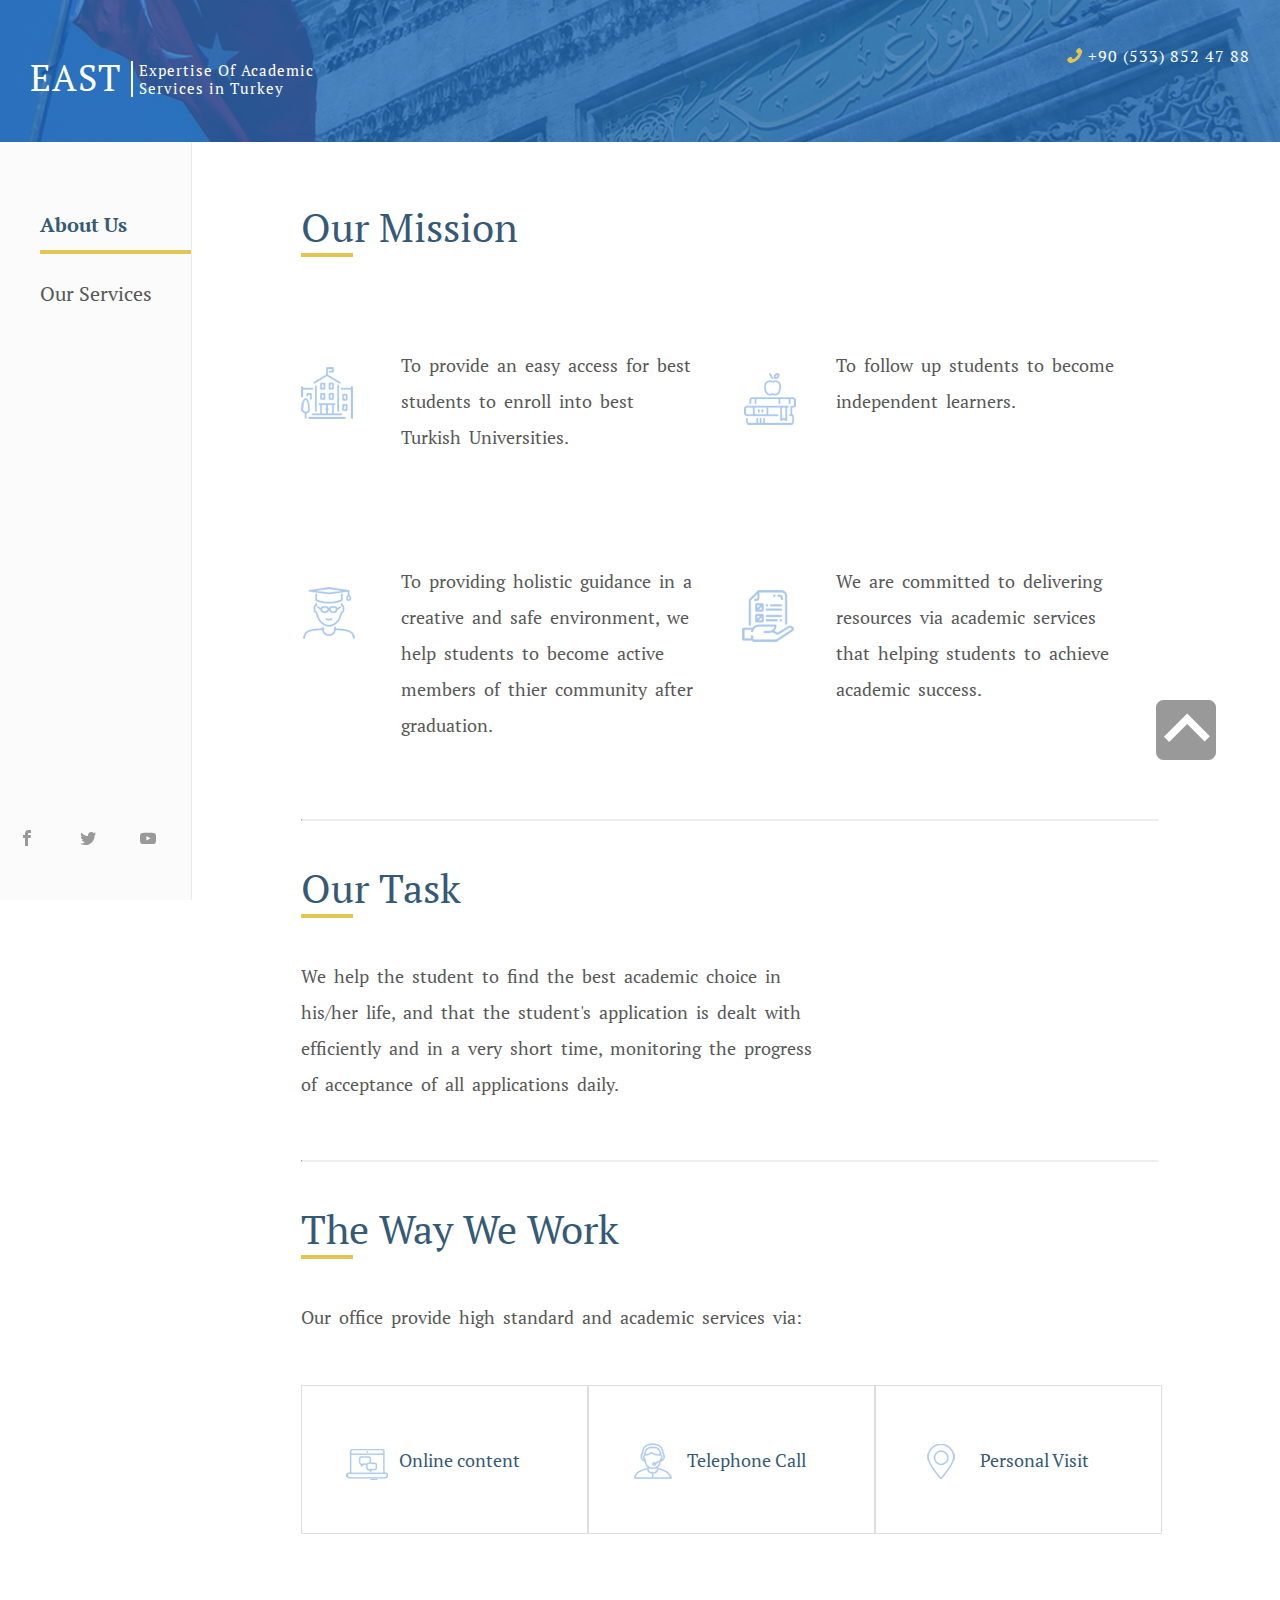
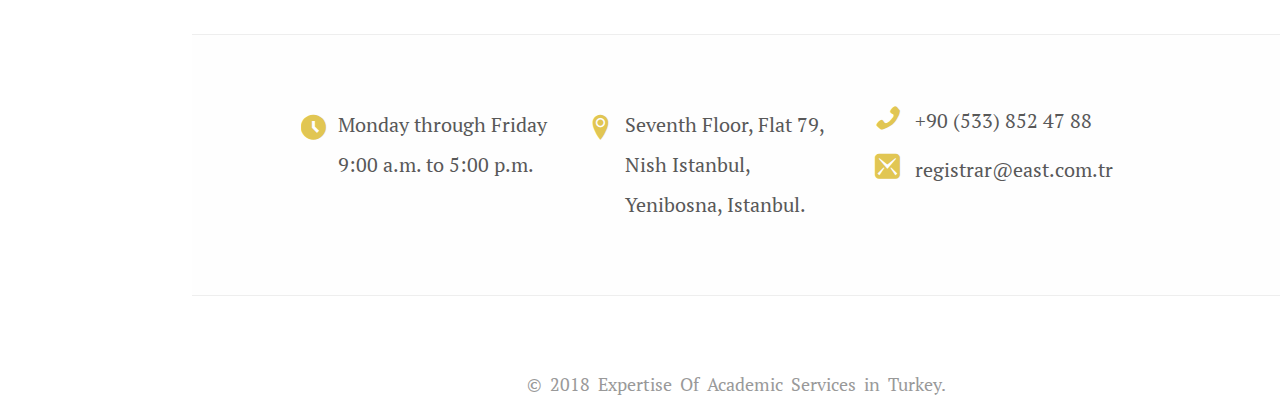
==== about.html @ 755b33b7 "add index" ====
<!DOCTYPE html>
<html>
    
    <head>
        <meta charset="utf-8">
        <title>EAST | Expertise Of Academic Services in Turkey</title>
        <meta name="viewport" content="width=device-width, initial-scale=1">
        <link href="https://fonts.googleapis.com/css?family=PT+Serif" rel="stylesheet">
        <link rel="stylesheet" href="css/style-pages.css">
    </head>
    
    <body>
        
        <!-------------------------START HEADER------------------------->
        <header>
            <div class="container">
                <div class="left">
                    
                    <div id="burger-menu">
                        <span></span>
                    </div>

                    <div id="menu">
                        <ul>
                          <li><a href="about.html">About Us</a></li>
                          <li><a href="services.html">Our Services</a></li>
                        </ul>
                        
                        <div class="social">
                            <a><span class="icon icon-facebook"></span></a>
                            <a><span class="icon icon-twitter"></span></a>
                            <a><span class="icon icon-youtube"></span></a>
                        </div>
                        
                    </div>
                    
                    <a href="index.html">
                        <span class="h2 left">EAST</span>
                        <span class="logo left">Expertise Of Academic<br> Services in Turkey</span>
                    </a>
                </div>
                
                <div class="display right">
                    <span class="icon icon-phone"></span>
                    <span>+90 (533) 852 47 88</span>
                </div>
                
            </div>
        </header>
        <div class="clearfix"></div>
        <!-------------------------END HEADER------------------------->
        
        <!-------------------------START NAVBAR------------------------->
        <div class="navbar left">
            <div class="container">
                
                <ul>
                    <li class="active"><a href="about.html">About Us</a></li>
                    <li><a href="services.html">Our Services</a></li>
                </ul>
                
            </div>
        </div>
        <!-------------------------END NAVBAR------------------------->
        
        
        <!-------------------------START CONTENT------------------------->
        <div class="about right">
            <div class="container">
                
                <div class="mission">
                    <h2>Our Mission</h2>
                </div>
                
                <div class="row">
                    <div class="point left">
                        <div class="pic_one">
                            <span class="left"></span>
                            <p class="left">To provide an easy access for best students to enroll into best Turkish Universities.</p>
                        </div>
                    </div>
                    
                    <div class="point left">
                        <div class="pic_two">
                            <span class="left"></span>
                            <p class="left">To follow up students to become independent learners.</p>
                        </div>
                    </div>
                </div>
                
                <div class="row">
                    <div class="point left">
                        <div class="pic_three">
                            <span class="left"></span>
                            <p class="left">To providing holistic guidance in a creative and safe environment, we help students to become active members of thier community after graduation.</p>
                        </div>
                    </div>
                    
                    <div class="point left">
                        <div class="pic_four">
                            <span class="left"></span>
                            <p class="left">We are committed to delivering resources via academic services that helping students to achieve academic success.</p>
                        </div>
                    </div>
                </div>
                
                <div class="clearfix"></div>
                <hr>
                
                <div class="task">
                    
                    <h2>Our Task</h2>
                    <p>We help the student to find the best academic choice in his/her life, and that the student's application is dealt with efficiently and in a very short time, monitoring the progress of acceptance of all applications daily.</p>
                    
                </div>
                
                <div class="clearfix"></div>
                <hr>
                
                <div class="way">
                    <h2>The Way We Work</h2>
                    <p>Our office provide high standard and academic services via:</p>
                </div>
                
                <div>
                    <div class="online left">
                        <span class="pic-five left"></span>
                        <h3 class="left">Online content</h3>
                    </div>

                    <div class="online left">
                        <span class="pic-six left"></span>
                        <h3 class="left">Telephone Call</h3>
                    </div>

                    <div class="online left">
                        <span class="pic-seven left"></span>
                        <h3 class="left">Personal Visit</h3>
                    </div>
                </div>
                
                <div class="clearfix"></div>
                                    
            </div>
            <!-------------------------END CONTENT------------------------->
            
            
            <!-------------------------START FOOTER------------------------->
            <footer>
                <div class="container">
                    <h2 class="contact_us">Contact Us</h2>
                    <div class="part left">
                        <span class="icon icon-clock2 left"></span>
                        <h3 class="left">Monday through Friday 9:00 a.m. to 5:00 p.m.</h3>
                    </div>

                    <div class="part left">
                        <span class="icon icon-location2 left"></span>
                        <h3 class="left">Seventh Floor, Flat 79, Nish Istanbul, Yenibosna, Istanbul.</h3>
                    </div>

                    <div class="part left">
                        <div class="phone">
                            <span class="icon icon-phone"></span>
                            <span>+90 (533) 852 47 88</span>
                        </div>

                        <div>
                            <span class="icon icon-mail3"></span>
                            <span>registrar@east.com.tr</span>
                        </div>
                    </div>
                    
                    <div class="up">
                    <a href="about.html"><span class="icon icon-checkbox-checked"></span></a>
                </div> 
                    
                </div>
            </footer>
            
            <div class="clearfix"></div>
            
            <!-------------------------END FOOTER------------------------->
            
            <!-------------------------START COPYRIGHT------------------------->
            <div class="copyright">
                <p>&copy; 2018 Expertise Of Academic Services in Turkey.</p>
            </div>
            
        </div>
        
        <!-------------------------END COPYRIGHT------------------------->
        
        <script src="js/script.js"></script>
    </body>
</html>
---- css/style-pages.css ----
/*************Start MY FRAMEWORK*************************/
*{
    font-family: 'PT Serif', serif;
    box-sizing: border-box;
}

body{
    margin: 0
}

.container{
    width: 100%;
    margin: auto 0;
    overflow: hidden
}

.left{float:left}
.right{float: right}
.clearfix{clear:both}
h2{
    font-weight: 500;
    color: #365a76
}
p{
    color: #585858;
    margin-top: 40px;
    line-height: 2;
    font-size: 18px;
    word-spacing: 4px
}

h2{
    font-size: 40px;
}

h2:after{
	content: "";
    display: block;
    width: 6%;
    height: 4px;
	background-color:#e1c653;
}
hr{
    width: 67%;
    border-top: 1px solid #eee;
    position: absolute;
}

@font-face {
  font-family: 'icomoon';
  src:  url('fonts/icomoon.eot?d3rp4');
  src:  url('fonts/icomoon.eot?d3rp4#iefix') format('embedded-opentype'),
    url('fonts/icomoon.ttf?d3rp4') format('truetype'),
    url('fonts/icomoon.woff?d3rp4') format('woff'),
    url('fonts/icomoon.svg?d3rp4#icomoon') format('svg');
  font-weight: normal;
  font-style: normal;
}

[class^="icon-"], [class*=" icon-"] {
  /* use !important to prevent issues with browser extensions that change fonts */
  font-family: 'icomoon' !important;
  speak: none;
  font-style: normal;
  font-weight: normal;
  font-variant: normal;
  text-transform: none;
  line-height: 1;

  /* Better Font Rendering =========== */
  -webkit-font-smoothing: antialiased;
  -moz-osx-font-smoothing: grayscale;
}

.icon-checkbox-checked:before {
  content: "\e900";
}
.icon-phone:before {
  content: "\e942";
    color: #e1c653;
}
.icon-location2:before {
  content: "\e948";
}
.icon-clock2:before {
  content: "\e94f";
}
.icon-mail3:before {
  content: "\ea85";
}
.icon-facebook:before {
  content: "\ea90";
}
.icon-twitter:before {
  content: "\ea96";
}
.icon-youtube:before {
  content: "\ea9d";
}

.icon, .social .icon:hover, .up .icon:hover{color: #e1c653;}

/*********************END MY FRAMEWORK*********************/

/*********************START HEADER*********************/

#menu li{display: none}
header, .header-services{
    display: flex;
    letter-spacing: 1px;
    padding: 45px 30px;
    position: fixed;
    top: 0;
    right: 0;
    left: 0;
    z-index: 1000;
    background: linear-gradient(rgba(30, 106, 184, 0.78),rgba(30, 106, 184, 0.78)),url(../images/about_bg.jpg) no-repeat bottom center scroll;
    -webkit-background-size: cover;
    -moz-background-size: cover;
    -o-background-size: cover;
    background-size: cover;
    background-position: bottom center;
}

.header-services{
    background: linear-gradient(rgba(30, 106, 184, 0.78),rgba(30, 106, 184, 0.78)),url(../images/services_bg.jpg) no-repeat center ;
    -webkit-background-size: cover;
    -moz-background-size: cover;
    -o-background-size: cover;
    background-size: cover;
}
header span, .header-services span{
    color: #fff;
}
.h2{
    font-size: 36px;
    padding-right: 10px;
    height: 34px;
    line-height: 34px;
    color: #fff
}
.logo{
    font-size: 15px;
    line-height: 18px;
    border-left: 2px solid;
    padding-left: 6px;
    color: #fff
}

/*********************END HEADER*********************/

/*********************START NAVBAR*********************/
.navbar{
    width: 15%;
    background: #fbfbfb;
    border-right: 1px solid #ebebeb;
    position: fixed;
    height: 100%;
}

.navbar ul {
    margin-top: 200px ;
    list-style:none;
}
.navbar ul li {
    font-size: 20px;
    line-height: 50px;
    margin-bottom: 15px
}

.active::after{
	content: "";
    display: block;
    width: 100%;
    height: 4px;
	background-color:#e1c653;
}

a{
    text-decoration: none;
    color: #585858;
}

.navbar a:hover{
    color: #365a76;
    font-weight: 600;
}

.active a{
    color: #365a76;
    font-weight: 600;
}

.header-services .social .icon, header .social .icon{
    color: #999;
    cursor: pointer;
    padding: 0 10%
}

.social{
    left: 0;
    bottom: 0;
    position: fixed;
    width: 15%;
    margin-bottom: 50px;
}
/*********************END NAVBAR*********************/

/*********************START CONTENT*********************/

.about, .services{
    width: 85%;
}

.about .container, .services .container{
    margin: 0 auto;
    width: 80%
}
.mission, .intro{
    margin-top: 200px;
    margin-bottom: 50px
}
.row {
    overflow: hidden;
    margin-bottom: 50px
}
.point{
    width: 50%;
}
.point_services{
    width: 70%;
    overflow: auto
}
.point span, .point_services span{
    display: block;
    margin-right: 40px;
    margin-top: 60px;
    text-indent: -100px;
    width:  60px;
    height: 60px;
}
.point .pic_one span{
    background-image: url(../images/aboutus_sprite.png);
    background-position: 0 0;
}
.point .pic_two span{
    background-image: url(../images/aboutus_sprite.png);
    background-position: 60px 0px;
}
.point .pic_three span{
    background-image: url(../images/aboutus_sprite.png);
    background-position: 180px 0px;
}
.point .pic_four span{
    background-image: url(../images/aboutus_sprite.png);
    background-position: 119px 0px;
}
.point p{
    width: 75%;
    padding-right: 30px;
}

.task p{
    width: 60%
}

.online{
    width: 33%;
    border: 1px solid #ddd;
    overflow: hidden;
    padding: 5%;
    margin-bottom: 100px;
    text-align: center
}

.online h3{
    width: 70%;
    font-weight: 500;
    color: #365a76;
    font-size: 18px
}

.online span{
    width:  45px;
    height: 40px;
    margin-top: 10px
}

.online .pic-five{
    background-image: url(../images/aboutus_sprite.png);
    background-position: 0px 39px;
}
.online .pic-six{
    background-image: url(../images/aboutus_sprite.png);
    background-position: -50px 39px;
}
.online .pic-seven{
    background-image: url(../images/aboutus_sprite.png);
    background-position: -90px 39px;
}
/*********************END CONTENT*********************/


/*********************START FOOTER*********************/

footer{
    background-color: #fefefe;
    border-bottom: 1px solid #eee;
    border-top: 1px solid #eee;
    padding: 50px 0;
    overflow: auto
}
footer .container{
    margin: 0 auto;
    width: 80%;
    overflow: auto
}
footer h2{display: none}
footer .part{
    width: 33%;
    padding: 20px 20px 0 0;
}
footer .part .icon{
    width: 10%;
    margin-top: 10px;
    font-size: 25px;
    margin-right: 10px
}

footer .part h3{
    color: #585858;
    font-size: 20px;
    width: 80%;
    font-weight: 100;
    margin-top: 0px;
    line-height: 2
}

footer .part div{
    margin-bottom: 20px;
    font-size: 20px;
    color: #585858;
    
}

.up .icon{
    right: 5%;
    bottom: 10%;
    position: fixed;
    margin-bottom: 50px;
    color: #999;
    cursor: pointer;
    font-size: 60px
}

/*********************END FOOTER*********************/

/*********************START COPYRIGHT*********************/

.copyright{
    text-align: center;   
}

.copyright p{
    padding-top: 30px;
    font-size: 18px;
    color: #999;
}

.services .copyright p{width: 100%}

.copyright hr{
    width: 85%;
}

/*********************END COPYRIGHT*********************/


/*********************START SERVICES PAGE*********************/

.services p, .point_services p{
    width: 80%
}

.point_services .pic_one_services span{
    background-image: url(../images/services_sprite.png);
    background-position: 60px 0px;
    height: 54px;
}
.point_services .pic_two_services span{
    background-image: url(../images/services_sprite.png);
    background-position: 117px 0px;
    height: 54px;
}
.point_services .pic_three_services span{
    background-image: url(../images/services_sprite.png);
    background-position: 177px 0px;
    height: 54px;
}
.point_services .pic_four_services span{
    background-image: url(../images/services_sprite.png);
    background-position: 0.5px 2px;
    height: 54px;
}

.academic, .staff, .programs, .task, .way{
    margin-top: 100px;
    margin-bottom: 50px
}
.academic ul{
    margin-top: 40px
}
.academic ul li{
    color: #585858;
    margin: 10px -18px
}
/*********************END SERVICES PAGE*********************/


/*#365a76
#1e6ab8
#e1c653
#585858*/


/*********************START @MEDIA*********************/

@media (max-width:767px){
    #menu li, footer h2{display: block}
    .display, .navbar,.up, hr{display: none}
    #burger-menu {
        cursor: pointer;
        height: 30px;
        width: 30px;
        margin-right: 20px;
        overflow: visible;
        position: relative;
        z-index:2;
        float: left;
    }
    #burger-menu span,
    #burger-menu span:before,
    #burger-menu span:after {
      background: #fff;
      display: block;
      height: 4px;
      opacity: 1;
      position: absolute;
      transition: 0.3s ease-in-out;
    }
    #burger-menu span:before,
    #burger-menu span:after {
      content: "";
        color: #585858!important
    }
    #burger-menu span {
      right: 0px;
      top: 13px;
      width: 27px;
    }
    #burger-menu span:before {
      left: 0px;
      top: -10px;
      width: 16px;
    }
    #burger-menu span:after {
      left: 0px;
      top: 10px;
      width: 20px;
    }

    #burger-menu.close span {
      transform: rotate(-45deg);
      top: 13px;
      width: 27px;
        
    }
    #burger-menu.close span:before {
      top: 0px;
      transform: rotate(90deg);
      width: 27px;
    }
    #burger-menu.close span:after {
      top: 0px;
      left:0;
      transform: rotate(90deg);
      opacity:0;
      width:0;
    }

    #menu{
      z-index:1;
      min-width:100%;
      min-height:100%;
      position: fixed;
      top:0;
      height:0;
      left: 0;
      visibility: hidden;
      opacity: 0;
      text-align:center;
      padding-top:20px;
      transition: all 0.3s ease-in-out;
    }

    #menu.overlay{
      visibility: visible;
      opacity: 1;
      padding-top:100px;
      background:rgba(255,255,255,0.9);
    }

    #menu li{
      list-style:none;
        width: 100%;
    }
    #menu a{
      color:#585858;
      display:block;
      font-size: 32px;
      margin-bottom:50px;
      text-decoration:none;
    }
    #menu a:hover{
        color: #365a76;
        font-weight: 600
    }
    header, .header-services{padding: 20px}
    .social a{
        cursor: pointer; 
        float: left;
        width: 30%
    }
    #menu .icon{color: #999;}
    #menu .social{
        bottom: 0;
        position: fixed;
        width: 100%;
        margin-bottom: 50px;
    }
    .about .container, .services .container{width: 85%}
    .h2{font-size: 20px}
    .logo{font-size: 10px}
    h2:after{
        width: 10%;
        height: 3px;
    }
    .row{margin: 0}
    .about, .services, .point, .row, .point_services, .online, footer .part{float: none; width: 100%}
    h2{font-size: 25px;margin-bottom: 0 }
    p{font-size: 12px;margin-top: 25px}
    .mission, .intro{
        margin-top: 120px;
        margin-bottom: 40px
    }
    .point span, .point_services span{
        margin-right: 5px;
        margin-top: 10px; 
    }
    .point p{
        width: 75%;
        padding-right: 30px;
        margin-top: 11px
    }
    .point .pic_three span{
        margin-top: 30px
    }
    .point .pic_two span, .point .pic_one span{
        margin-top: 0px;
    }
    .task p{
        width: 100%
    }
    .way p{
        margin: 0
    }
    .online{
        margin-bottom: 0px
    }
    footer{
        margin-top: 30px;
        border-top: 0;
    }

    footer .part{
        width: 100%;
    }
    footer .part .icon{
        width: 10%;
        margin-top: 10px;
        font-size: 25px;
        margin-right: 20px
    }
    .part span, footer .part h3{font-size: 15px}
    .copyright{border-top: 1px solid #eee}
    .copyright p{
        padding-top: 0px;
        font-size: 13px;
        margin: 10px 0
    }
    
    .services p{
        width: 100%
    }
    .point_services p{
        width: 70%
    }
    .point_services span{margin-top: 50px}
    .point_services .pic_two_services span{margin-top: 70px}
    .point_services .pic_three_services span{margin-top: 40px}
    .academic, .staff, .programs, .task, .way{
        margin-top: 40px;
        margin-bottom: 40px;
    }
      
}

@media (min-width:768px) and (max-width:1200px){
    header, .header-services{padding: 20px}
    .about .container, .services .container{
        width: 85%;
        margin: 0 auto;
        padding-left: 50px;
        top: 0;
    }
    .h2{font-size: 20px}
    .logo{font-size: 10px}
    h2:after{
        width: 10%;
        height: 3px;
        margin-top: 10px
    }
    .navbar {width: 20%}
    .navbar ul li{
        font-size: 18px
    }
    .social{margin-bottom: 20px}
    .social a .icon{font-size: 18px;padding: 8px!important;}
    
    .row{margin: 0}
    .about, .services, .point, .point_services, {float: none; width: 100%}
    h2{font-size: 25px;margin-bottom: 0 }
    p{font-size: 14px;margin-top: 25px; }
    .mission, .intro{
        margin-top: 120px;
        margin-bottom: 40px
    }
    .point span, .point_services span{
        margin-right: 10px;
        margin-top: 10px; 
    }
    .point p{
        margin-top: 11px
    }
   
    .task p{
        width: 85%
    }
    .way h2{margin-top: 100px}
    .way p{
        margin: 20px 0
    }
    .online{
        margin-bottom: 0px
    }
    
    footer .container{padding-top: 20px}
    footer .part .icon{
        width: 10%;
        margin-top: 10px;
        font-size: 25px;
        margin-right: 20px
    }
    .part span, footer .part h3{font-size: 15px}
    
    .copyright{border-top: 1px solid #eee}
    .copyright p{
        padding-top: 0px;
        font-size: 13px;
        margin: 10px 0
    }
    
    .services p{
        width: 90%
    }
    .point_services p{
        width: 70%
    }
    .point_services span{margin-top: 50px}
    .point_services .pic_two_services span{margin-top: 70px}
    .point_services .pic_three_services span{margin-top: 40px}
    .academic, .staff, .programs, .task, .way{
        margin-top: 100px;
    }
    .copyright hr{display: none}
    .up .icon{font-size: 30px}
}
@media (min-width:992px){
    
}
@media (min-width:1200px){
    
}
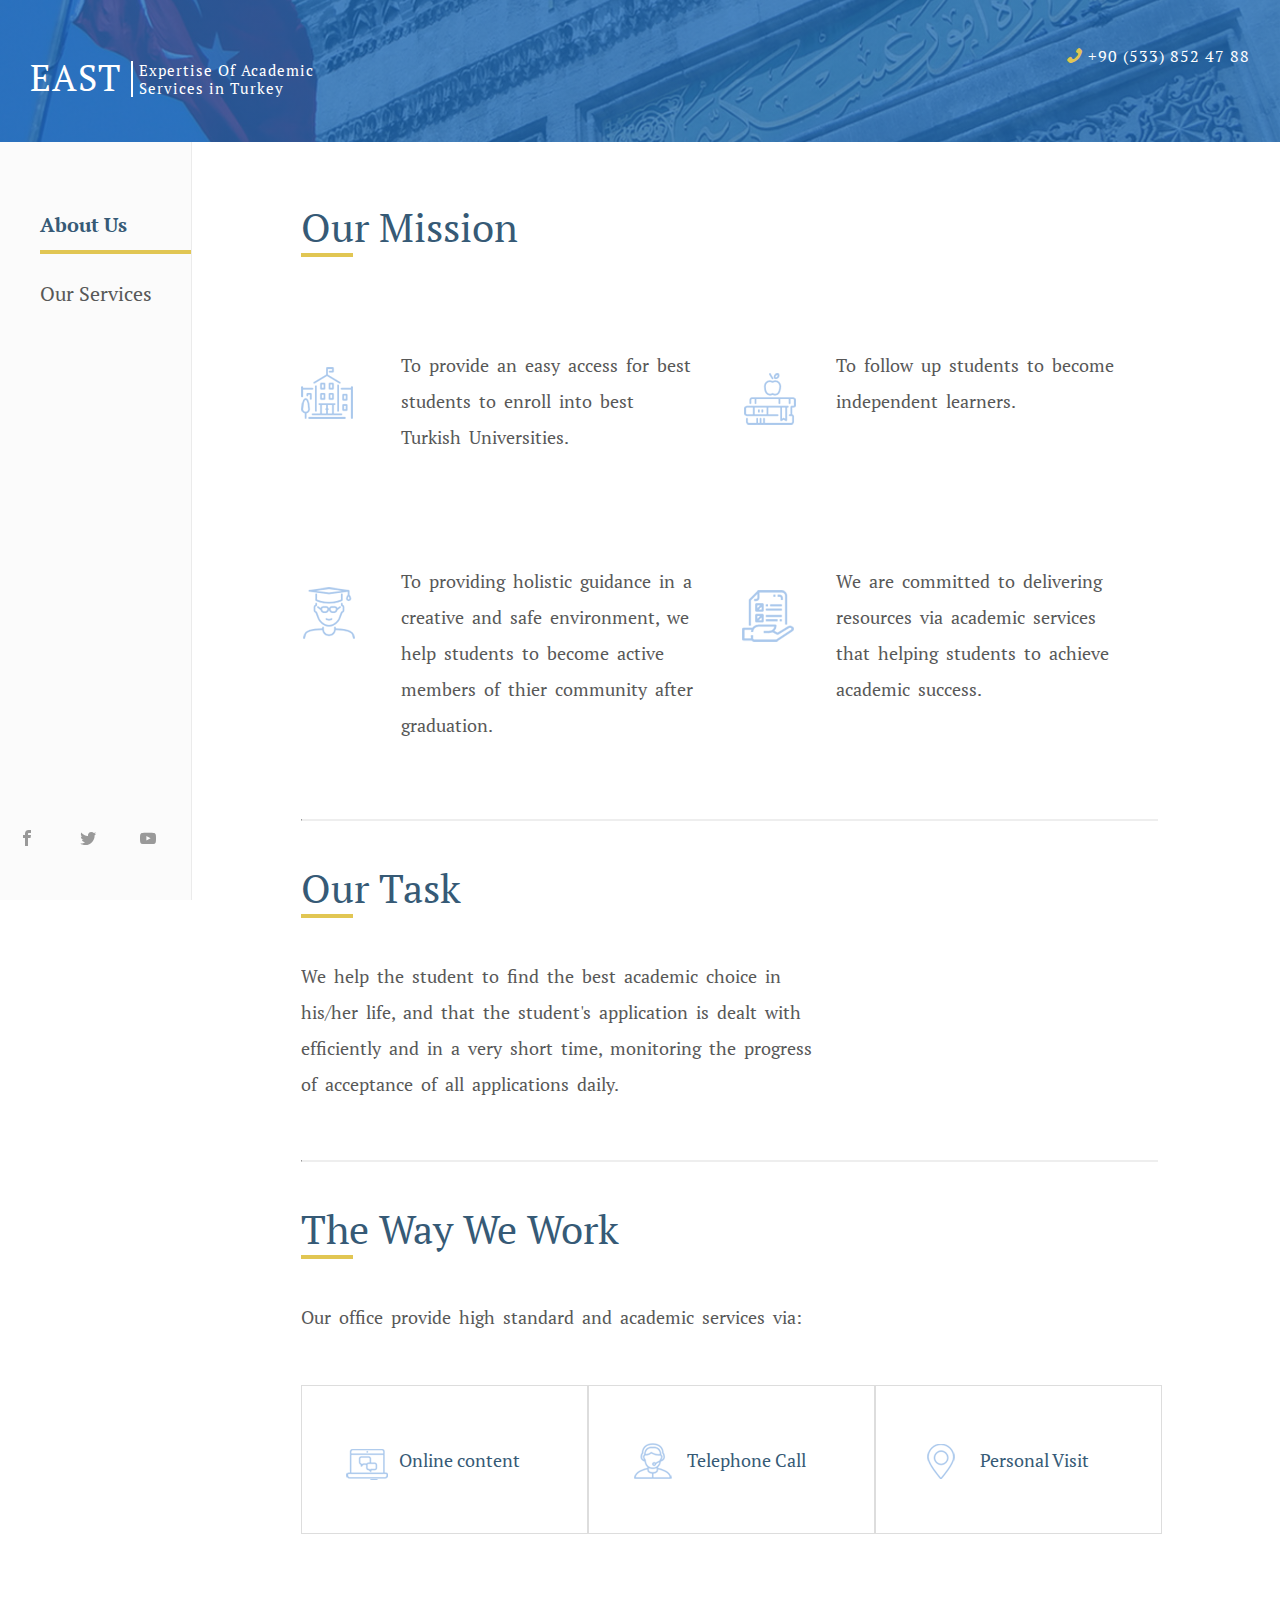
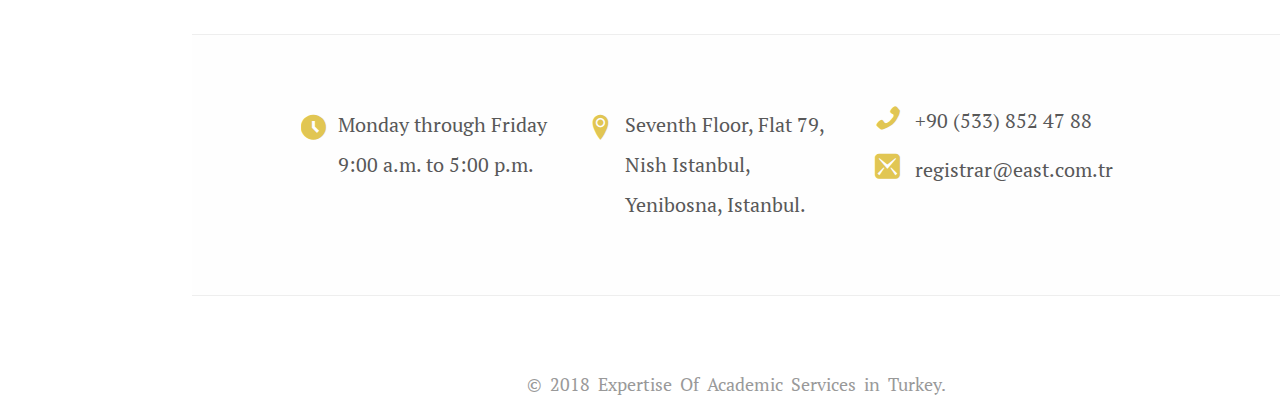
==== commit 5e55ad25: "Add files via upload" ====
--- a/about.html
+++ b/about.html
@@ -1,196 +1,196 @@
-<!DOCTYPE html>
-<html>
-    
-    <head>
-        <meta charset="utf-8">
-        <title>EAST | Expertise Of Academic Services in Turkey</title>
-        <meta name="viewport" content="width=device-width, initial-scale=1">
-        <link href="https://fonts.googleapis.com/css?family=PT+Serif" rel="stylesheet">
-        <link rel="stylesheet" href="css/style-pages.css">
-    </head>
-    
-    <body>
-        
-        <!-------------------------START HEADER------------------------->
-        <header>
-            <div class="container">
-                <div class="left">
-                    
-                    <div id="burger-menu">
-                        <span></span>
-                    </div>
-
-                    <div id="menu">
-                        <ul>
-                          <li><a href="about.html">About Us</a></li>
-                          <li><a href="services.html">Our Services</a></li>
-                        </ul>
-                        
-                        <div class="social">
-                            <a><span class="icon icon-facebook"></span></a>
-                            <a><span class="icon icon-twitter"></span></a>
-                            <a><span class="icon icon-youtube"></span></a>
-                        </div>
-                        
-                    </div>
-                    
-                    <a href="index.html">
-                        <span class="h2 left">EAST</span>
-                        <span class="logo left">Expertise Of Academic<br> Services in Turkey</span>
-                    </a>
-                </div>
-                
-                <div class="display right">
-                    <span class="icon icon-phone"></span>
-                    <span>+90 (533) 852 47 88</span>
-                </div>
-                
-            </div>
-        </header>
-        <div class="clearfix"></div>
-        <!-------------------------END HEADER------------------------->
-        
-        <!-------------------------START NAVBAR------------------------->
-        <div class="navbar left">
-            <div class="container">
-                
-                <ul>
-                    <li class="active"><a href="about.html">About Us</a></li>
-                    <li><a href="services.html">Our Services</a></li>
-                </ul>
-                
-            </div>
-        </div>
-        <!-------------------------END NAVBAR------------------------->
-        
-        
-        <!-------------------------START CONTENT------------------------->
-        <div class="about right">
-            <div class="container">
-                
-                <div class="mission">
-                    <h2>Our Mission</h2>
-                </div>
-                
-                <div class="row">
-                    <div class="point left">
-                        <div class="pic_one">
-                            <span class="left"></span>
-                            <p class="left">To provide an easy access for best students to enroll into best Turkish Universities.</p>
-                        </div>
-                    </div>
-                    
-                    <div class="point left">
-                        <div class="pic_two">
-                            <span class="left"></span>
-                            <p class="left">To follow up students to become independent learners.</p>
-                        </div>
-                    </div>
-                </div>
-                
-                <div class="row">
-                    <div class="point left">
-                        <div class="pic_three">
-                            <span class="left"></span>
-                            <p class="left">To providing holistic guidance in a creative and safe environment, we help students to become active members of thier community after graduation.</p>
-                        </div>
-                    </div>
-                    
-                    <div class="point left">
-                        <div class="pic_four">
-                            <span class="left"></span>
-                            <p class="left">We are committed to delivering resources via academic services that helping students to achieve academic success.</p>
-                        </div>
-                    </div>
-                </div>
-                
-                <div class="clearfix"></div>
-                <hr>
-                
-                <div class="task">
-                    
-                    <h2>Our Task</h2>
-                    <p>We help the student to find the best academic choice in his/her life, and that the student's application is dealt with efficiently and in a very short time, monitoring the progress of acceptance of all applications daily.</p>
-                    
-                </div>
-                
-                <div class="clearfix"></div>
-                <hr>
-                
-                <div class="way">
-                    <h2>The Way We Work</h2>
-                    <p>Our office provide high standard and academic services via:</p>
-                </div>
-                
-                <div>
-                    <div class="online left">
-                        <span class="pic-five left"></span>
-                        <h3 class="left">Online content</h3>
-                    </div>
-
-                    <div class="online left">
-                        <span class="pic-six left"></span>
-                        <h3 class="left">Telephone Call</h3>
-                    </div>
-
-                    <div class="online left">
-                        <span class="pic-seven left"></span>
-                        <h3 class="left">Personal Visit</h3>
-                    </div>
-                </div>
-                
-                <div class="clearfix"></div>
-                                    
-            </div>
-            <!-------------------------END CONTENT------------------------->
-            
-            
-            <!-------------------------START FOOTER------------------------->
-            <footer>
-                <div class="container">
-                    <h2 class="contact_us">Contact Us</h2>
-                    <div class="part left">
-                        <span class="icon icon-clock2 left"></span>
-                        <h3 class="left">Monday through Friday 9:00 a.m. to 5:00 p.m.</h3>
-                    </div>
-
-                    <div class="part left">
-                        <span class="icon icon-location2 left"></span>
-                        <h3 class="left">Seventh Floor, Flat 79, Nish Istanbul, Yenibosna, Istanbul.</h3>
-                    </div>
-
-                    <div class="part left">
-                        <div class="phone">
-                            <span class="icon icon-phone"></span>
-                            <span>+90 (533) 852 47 88</span>
-                        </div>
-
-                        <div>
-                            <span class="icon icon-mail3"></span>
-                            <span>registrar@east.com.tr</span>
-                        </div>
-                    </div>
-                    
-                    <div class="up">
-                    <a href="about.html"><span class="icon icon-checkbox-checked"></span></a>
-                </div> 
-                    
-                </div>
-            </footer>
-            
-            <div class="clearfix"></div>
-            
-            <!-------------------------END FOOTER------------------------->
-            
-            <!-------------------------START COPYRIGHT------------------------->
-            <div class="copyright">
-                <p>&copy; 2018 Expertise Of Academic Services in Turkey.</p>
-            </div>
-            
-        </div>
-        
-        <!-------------------------END COPYRIGHT------------------------->
-        
-        <script src="js/script.js"></script>
-    </body>
+<!DOCTYPE html>
+<html>
+    
+    <head>
+        <meta charset="utf-8">
+        <title>EAST | Expertise Of Academic Services in Turkey</title>
+        <meta name="viewport" content="width=device-width, initial-scale=1">
+        <link href="https://fonts.googleapis.com/css?family=PT+Serif" rel="stylesheet">
+        <link rel="stylesheet" href="css/style-pages.css">
+    </head>
+    
+    <body>
+        
+        <!-------------------------START HEADER------------------------->
+        <header>
+            <div class="container">
+                <div class="left">
+                    
+                    <div id="burger-menu">
+                        <span></span>
+                    </div>
+
+                    <div id="menu">
+                        <ul>
+                          <li><a href="about.html">About Us</a></li>
+                          <li><a href="services.html">Our Services</a></li>
+                        </ul>
+                        
+                        <div class="social">
+                            <a><span class="icon icon-facebook"></span></a>
+                            <a><span class="icon icon-twitter"></span></a>
+                            <a><span class="icon icon-youtube"></span></a>
+                        </div>
+                        
+                    </div>
+                    
+                    <a href="index.html">
+                        <span class="h2 left">EAST</span>
+                        <span class="logo left">Expertise Of Academic<br> Services in Turkey</span>
+                    </a>
+                </div>
+                
+                <div class="display right">
+                    <span class="icon icon-phone"></span>
+                    <span>+90 (533) 852 47 88</span>
+                </div>
+                
+            </div>
+        </header>
+        <div class="clearfix"></div>
+        <!-------------------------END HEADER------------------------->
+        
+        <!-------------------------START NAVBAR------------------------->
+        <div class="navbar left">
+            <div class="container">
+                
+                <ul>
+                    <li class="active"><a href="about.html">About Us</a></li>
+                    <li><a href="services.html">Our Services</a></li>
+                </ul>
+                
+            </div>
+        </div>
+        <!-------------------------END NAVBAR------------------------->
+        
+        
+        <!-------------------------START CONTENT------------------------->
+        <div class="about right">
+            <div class="container">
+                
+                <div class="mission">
+                    <h2>Our Mission</h2>
+                </div>
+                
+                <div class="row">
+                    <div class="point left">
+                        <div class="pic_one">
+                            <span class="left"></span>
+                            <p class="left">To provide an easy access for best students to enroll into best Turkish Universities.</p>
+                        </div>
+                    </div>
+                    
+                    <div class="point left">
+                        <div class="pic_two">
+                            <span class="left"></span>
+                            <p class="left">To follow up students to become independent learners.</p>
+                        </div>
+                    </div>
+                </div>
+                
+                <div class="row">
+                    <div class="point left">
+                        <div class="pic_three">
+                            <span class="left"></span>
+                            <p class="left">To providing holistic guidance in a creative and safe environment, we help students to become active members of thier community after graduation.</p>
+                        </div>
+                    </div>
+                    
+                    <div class="point left">
+                        <div class="pic_four">
+                            <span class="left"></span>
+                            <p class="left">We are committed to delivering resources via academic services that helping students to achieve academic success.</p>
+                        </div>
+                    </div>
+                </div>
+                
+                <div class="clearfix"></div>
+                <hr>
+                
+                <div class="task">
+                    
+                    <h2>Our Task</h2>
+                    <p>We help the student to find the best academic choice in his/her life, and that the student's application is dealt with efficiently and in a very short time, monitoring the progress of acceptance of all applications daily.</p>
+                    
+                </div>
+                
+                <div class="clearfix"></div>
+                <hr>
+                
+                <div class="way">
+                    <h2>The Way We Work</h2>
+                    <p>Our office provide high standard and academic services via:</p>
+                </div>
+                
+                <div>
+                    <div class="online left">
+                        <span class="pic-five left"></span>
+                        <h3 class="left">Online content</h3>
+                    </div>
+
+                    <div class="online left">
+                        <span class="pic-six left"></span>
+                        <h3 class="left">Telephone Call</h3>
+                    </div>
+
+                    <div class="online left">
+                        <span class="pic-seven left"></span>
+                        <h3 class="left">Personal Visit</h3>
+                    </div>
+                </div>
+                
+                <div class="clearfix"></div>
+                                    
+            </div>
+            <!-------------------------END CONTENT------------------------->
+            
+            
+            <!-------------------------START FOOTER------------------------->
+            <footer>
+                <div class="container">
+                    <h2 class="contact_us">Contact Us</h2>
+                    <div class="part left">
+                        <span class="icon icon-clock2 left"></span>
+                        <h3 class="left">Monday through Friday 9:00 a.m. to 5:00 p.m.</h3>
+                    </div>
+
+                    <div class="part left">
+                        <span class="icon icon-location2 left"></span>
+                        <h3 class="left">Seventh Floor, Flat 79, Nish Istanbul, Yenibosna, Istanbul.</h3>
+                    </div>
+
+                    <div class="part left">
+                        <div class="phone">
+                            <span class="icon icon-phone"></span>
+                            <span>+90 (533) 852 47 88</span>
+                        </div>
+
+                        <div>
+                            <span class="icon icon-mail3"></span>
+                            <span>registrar@east.com.tr</span>
+                        </div>
+                    </div>
+                    
+                    <div class="up">
+                    <a href="about.html"><span id="myBtn" class="icon icon-checkbox-checked"></span></a>
+                </div> 
+                    
+                </div>
+            </footer>
+            
+            <div class="clearfix"></div>
+            
+            <!-------------------------END FOOTER------------------------->
+            
+            <!-------------------------START COPYRIGHT------------------------->
+            <div class="copyright">
+                <p>&copy; 2018 Expertise Of Academic Services in Turkey.</p>
+            </div>
+            
+        </div>
+        
+        <!-------------------------END COPYRIGHT------------------------->
+        
+        <script src="js/script.js"></script>
+    </body>
 </html>--- a/css/style-pages.css
+++ b/css/style-pages.css
@@ -1,705 +1,711 @@
-/*************Start MY FRAMEWORK*************************/
-*{
-    font-family: 'PT Serif', serif;
-    box-sizing: border-box;
-}
-
-body{
-    margin: 0
-}
-
-.container{
-    width: 100%;
-    margin: auto 0;
-    overflow: hidden
-}
-
-.left{float:left}
-.right{float: right}
-.clearfix{clear:both}
-h2{
-    font-weight: 500;
-    color: #365a76
-}
-p{
-    color: #585858;
-    margin-top: 40px;
-    line-height: 2;
-    font-size: 18px;
-    word-spacing: 4px
-}
-
-h2{
-    font-size: 40px;
-}
-
-h2:after{
-	content: "";
-    display: block;
-    width: 6%;
-    height: 4px;
-	background-color:#e1c653;
-}
-hr{
-    width: 67%;
-    border-top: 1px solid #eee;
-    position: absolute;
-}
-
-@font-face {
-  font-family: 'icomoon';
-  src:  url('fonts/icomoon.eot?d3rp4');
-  src:  url('fonts/icomoon.eot?d3rp4#iefix') format('embedded-opentype'),
-    url('fonts/icomoon.ttf?d3rp4') format('truetype'),
-    url('fonts/icomoon.woff?d3rp4') format('woff'),
-    url('fonts/icomoon.svg?d3rp4#icomoon') format('svg');
-  font-weight: normal;
-  font-style: normal;
-}
-
-[class^="icon-"], [class*=" icon-"] {
-  /* use !important to prevent issues with browser extensions that change fonts */
-  font-family: 'icomoon' !important;
-  speak: none;
-  font-style: normal;
-  font-weight: normal;
-  font-variant: normal;
-  text-transform: none;
-  line-height: 1;
-
-  /* Better Font Rendering =========== */
-  -webkit-font-smoothing: antialiased;
-  -moz-osx-font-smoothing: grayscale;
-}
-
-.icon-checkbox-checked:before {
-  content: "\e900";
-}
-.icon-phone:before {
-  content: "\e942";
-    color: #e1c653;
-}
-.icon-location2:before {
-  content: "\e948";
-}
-.icon-clock2:before {
-  content: "\e94f";
-}
-.icon-mail3:before {
-  content: "\ea85";
-}
-.icon-facebook:before {
-  content: "\ea90";
-}
-.icon-twitter:before {
-  content: "\ea96";
-}
-.icon-youtube:before {
-  content: "\ea9d";
-}
-
-.icon, .social .icon:hover, .up .icon:hover{color: #e1c653;}
-
-/*********************END MY FRAMEWORK*********************/
-
-/*********************START HEADER*********************/
-
-#menu li{display: none}
-header, .header-services{
-    display: flex;
-    letter-spacing: 1px;
-    padding: 45px 30px;
-    position: fixed;
-    top: 0;
-    right: 0;
-    left: 0;
-    z-index: 1000;
-    background: linear-gradient(rgba(30, 106, 184, 0.78),rgba(30, 106, 184, 0.78)),url(../images/about_bg.jpg) no-repeat bottom center scroll;
-    -webkit-background-size: cover;
-    -moz-background-size: cover;
-    -o-background-size: cover;
-    background-size: cover;
-    background-position: bottom center;
-}
-
-.header-services{
-    background: linear-gradient(rgba(30, 106, 184, 0.78),rgba(30, 106, 184, 0.78)),url(../images/services_bg.jpg) no-repeat center ;
-    -webkit-background-size: cover;
-    -moz-background-size: cover;
-    -o-background-size: cover;
-    background-size: cover;
-}
-header span, .header-services span{
-    color: #fff;
-}
-.h2{
-    font-size: 36px;
-    padding-right: 10px;
-    height: 34px;
-    line-height: 34px;
-    color: #fff
-}
-.logo{
-    font-size: 15px;
-    line-height: 18px;
-    border-left: 2px solid;
-    padding-left: 6px;
-    color: #fff
-}
-
-/*********************END HEADER*********************/
-
-/*********************START NAVBAR*********************/
-.navbar{
-    width: 15%;
-    background: #fbfbfb;
-    border-right: 1px solid #ebebeb;
-    position: fixed;
-    height: 100%;
-}
-
-.navbar ul {
-    margin-top: 200px ;
-    list-style:none;
-}
-.navbar ul li {
-    font-size: 20px;
-    line-height: 50px;
-    margin-bottom: 15px
-}
-
-.active::after{
-	content: "";
-    display: block;
-    width: 100%;
-    height: 4px;
-	background-color:#e1c653;
-}
-
-a{
-    text-decoration: none;
-    color: #585858;
-}
-
-.navbar a:hover{
-    color: #365a76;
-    font-weight: 600;
-}
-
-.active a{
-    color: #365a76;
-    font-weight: 600;
-}
-
-.header-services .social .icon, header .social .icon{
-    color: #999;
-    cursor: pointer;
-    padding: 0 10%
-}
-
-.social{
-    left: 0;
-    bottom: 0;
-    position: fixed;
-    width: 15%;
-    margin-bottom: 50px;
-}
-/*********************END NAVBAR*********************/
-
-/*********************START CONTENT*********************/
-
-.about, .services{
-    width: 85%;
-}
-
-.about .container, .services .container{
-    margin: 0 auto;
-    width: 80%
-}
-.mission, .intro{
-    margin-top: 200px;
-    margin-bottom: 50px
-}
-.row {
-    overflow: hidden;
-    margin-bottom: 50px
-}
-.point{
-    width: 50%;
-}
-.point_services{
-    width: 70%;
-    overflow: auto
-}
-.point span, .point_services span{
-    display: block;
-    margin-right: 40px;
-    margin-top: 60px;
-    text-indent: -100px;
-    width:  60px;
-    height: 60px;
-}
-.point .pic_one span{
-    background-image: url(../images/aboutus_sprite.png);
-    background-position: 0 0;
-}
-.point .pic_two span{
-    background-image: url(../images/aboutus_sprite.png);
-    background-position: 60px 0px;
-}
-.point .pic_three span{
-    background-image: url(../images/aboutus_sprite.png);
-    background-position: 180px 0px;
-}
-.point .pic_four span{
-    background-image: url(../images/aboutus_sprite.png);
-    background-position: 119px 0px;
-}
-.point p{
-    width: 75%;
-    padding-right: 30px;
-}
-
-.task p{
-    width: 60%
-}
-
-.online{
-    width: 33%;
-    border: 1px solid #ddd;
-    overflow: hidden;
-    padding: 5%;
-    margin-bottom: 100px;
-    text-align: center
-}
-
-.online h3{
-    width: 70%;
-    font-weight: 500;
-    color: #365a76;
-    font-size: 18px
-}
-
-.online span{
-    width:  45px;
-    height: 40px;
-    margin-top: 10px
-}
-
-.online .pic-five{
-    background-image: url(../images/aboutus_sprite.png);
-    background-position: 0px 39px;
-}
-.online .pic-six{
-    background-image: url(../images/aboutus_sprite.png);
-    background-position: -50px 39px;
-}
-.online .pic-seven{
-    background-image: url(../images/aboutus_sprite.png);
-    background-position: -90px 39px;
-}
-/*********************END CONTENT*********************/
-
-
-/*********************START FOOTER*********************/
-
-footer{
-    background-color: #fefefe;
-    border-bottom: 1px solid #eee;
-    border-top: 1px solid #eee;
-    padding: 50px 0;
-    overflow: auto
-}
-footer .container{
-    margin: 0 auto;
-    width: 80%;
-    overflow: auto
-}
-footer h2{display: none}
-footer .part{
-    width: 33%;
-    padding: 20px 20px 0 0;
-}
-footer .part .icon{
-    width: 10%;
-    margin-top: 10px;
-    font-size: 25px;
-    margin-right: 10px
-}
-
-footer .part h3{
-    color: #585858;
-    font-size: 20px;
-    width: 80%;
-    font-weight: 100;
-    margin-top: 0px;
-    line-height: 2
-}
-
-footer .part div{
-    margin-bottom: 20px;
-    font-size: 20px;
-    color: #585858;
-    
-}
-
-.up .icon{
-    right: 5%;
-    bottom: 10%;
-    position: fixed;
-    margin-bottom: 50px;
-    color: #999;
-    cursor: pointer;
-    font-size: 60px
-}
-
-/*********************END FOOTER*********************/
-
-/*********************START COPYRIGHT*********************/
-
-.copyright{
-    text-align: center;   
-}
-
-.copyright p{
-    padding-top: 30px;
-    font-size: 18px;
-    color: #999;
-}
-
-.services .copyright p{width: 100%}
-
-.copyright hr{
-    width: 85%;
-}
-
-/*********************END COPYRIGHT*********************/
-
-
-/*********************START SERVICES PAGE*********************/
-
-.services p, .point_services p{
-    width: 80%
-}
-
-.point_services .pic_one_services span{
-    background-image: url(../images/services_sprite.png);
-    background-position: 60px 0px;
-    height: 54px;
-}
-.point_services .pic_two_services span{
-    background-image: url(../images/services_sprite.png);
-    background-position: 117px 0px;
-    height: 54px;
-}
-.point_services .pic_three_services span{
-    background-image: url(../images/services_sprite.png);
-    background-position: 177px 0px;
-    height: 54px;
-}
-.point_services .pic_four_services span{
-    background-image: url(../images/services_sprite.png);
-    background-position: 0.5px 2px;
-    height: 54px;
-}
-
-.academic, .staff, .programs, .task, .way{
-    margin-top: 100px;
-    margin-bottom: 50px
-}
-.academic ul{
-    margin-top: 40px
-}
-.academic ul li{
-    color: #585858;
-    margin: 10px -18px
-}
-/*********************END SERVICES PAGE*********************/
-
-
-/*#365a76
-#1e6ab8
-#e1c653
-#585858*/
-
-
-/*********************START @MEDIA*********************/
-
-@media (max-width:767px){
-    #menu li, footer h2{display: block}
-    .display, .navbar,.up, hr{display: none}
-    #burger-menu {
-        cursor: pointer;
-        height: 30px;
-        width: 30px;
-        margin-right: 20px;
-        overflow: visible;
-        position: relative;
-        z-index:2;
-        float: left;
-    }
-    #burger-menu span,
-    #burger-menu span:before,
-    #burger-menu span:after {
-      background: #fff;
-      display: block;
-      height: 4px;
-      opacity: 1;
-      position: absolute;
-      transition: 0.3s ease-in-out;
-    }
-    #burger-menu span:before,
-    #burger-menu span:after {
-      content: "";
-        color: #585858!important
-    }
-    #burger-menu span {
-      right: 0px;
-      top: 13px;
-      width: 27px;
-    }
-    #burger-menu span:before {
-      left: 0px;
-      top: -10px;
-      width: 16px;
-    }
-    #burger-menu span:after {
-      left: 0px;
-      top: 10px;
-      width: 20px;
-    }
-
-    #burger-menu.close span {
-      transform: rotate(-45deg);
-      top: 13px;
-      width: 27px;
-        
-    }
-    #burger-menu.close span:before {
-      top: 0px;
-      transform: rotate(90deg);
-      width: 27px;
-    }
-    #burger-menu.close span:after {
-      top: 0px;
-      left:0;
-      transform: rotate(90deg);
-      opacity:0;
-      width:0;
-    }
-
-    #menu{
-      z-index:1;
-      min-width:100%;
-      min-height:100%;
-      position: fixed;
-      top:0;
-      height:0;
-      left: 0;
-      visibility: hidden;
-      opacity: 0;
-      text-align:center;
-      padding-top:20px;
-      transition: all 0.3s ease-in-out;
-    }
-
-    #menu.overlay{
-      visibility: visible;
-      opacity: 1;
-      padding-top:100px;
-      background:rgba(255,255,255,0.9);
-    }
-
-    #menu li{
-      list-style:none;
-        width: 100%;
-    }
-    #menu a{
-      color:#585858;
-      display:block;
-      font-size: 32px;
-      margin-bottom:50px;
-      text-decoration:none;
-    }
-    #menu a:hover{
-        color: #365a76;
-        font-weight: 600
-    }
-    header, .header-services{padding: 20px}
-    .social a{
-        cursor: pointer; 
-        float: left;
-        width: 30%
-    }
-    #menu .icon{color: #999;}
-    #menu .social{
-        bottom: 0;
-        position: fixed;
-        width: 100%;
-        margin-bottom: 50px;
-    }
-    .about .container, .services .container{width: 85%}
-    .h2{font-size: 20px}
-    .logo{font-size: 10px}
-    h2:after{
-        width: 10%;
-        height: 3px;
-    }
-    .row{margin: 0}
-    .about, .services, .point, .row, .point_services, .online, footer .part{float: none; width: 100%}
-    h2{font-size: 25px;margin-bottom: 0 }
-    p{font-size: 12px;margin-top: 25px}
-    .mission, .intro{
-        margin-top: 120px;
-        margin-bottom: 40px
-    }
-    .point span, .point_services span{
-        margin-right: 5px;
-        margin-top: 10px; 
-    }
-    .point p{
-        width: 75%;
-        padding-right: 30px;
-        margin-top: 11px
-    }
-    .point .pic_three span{
-        margin-top: 30px
-    }
-    .point .pic_two span, .point .pic_one span{
-        margin-top: 0px;
-    }
-    .task p{
-        width: 100%
-    }
-    .way p{
-        margin: 0
-    }
-    .online{
-        margin-bottom: 0px
-    }
-    footer{
-        margin-top: 30px;
-        border-top: 0;
-    }
-
-    footer .part{
-        width: 100%;
-    }
-    footer .part .icon{
-        width: 10%;
-        margin-top: 10px;
-        font-size: 25px;
-        margin-right: 20px
-    }
-    .part span, footer .part h3{font-size: 15px}
-    .copyright{border-top: 1px solid #eee}
-    .copyright p{
-        padding-top: 0px;
-        font-size: 13px;
-        margin: 10px 0
-    }
-    
-    .services p{
-        width: 100%
-    }
-    .point_services p{
-        width: 70%
-    }
-    .point_services span{margin-top: 50px}
-    .point_services .pic_two_services span{margin-top: 70px}
-    .point_services .pic_three_services span{margin-top: 40px}
-    .academic, .staff, .programs, .task, .way{
-        margin-top: 40px;
-        margin-bottom: 40px;
-    }
-      
-}
-
-@media (min-width:768px) and (max-width:1200px){
-    header, .header-services{padding: 20px}
-    .about .container, .services .container{
-        width: 85%;
-        margin: 0 auto;
-        padding-left: 50px;
-        top: 0;
-    }
-    .h2{font-size: 20px}
-    .logo{font-size: 10px}
-    h2:after{
-        width: 10%;
-        height: 3px;
-        margin-top: 10px
-    }
-    .navbar {width: 20%}
-    .navbar ul li{
-        font-size: 18px
-    }
-    .social{margin-bottom: 20px}
-    .social a .icon{font-size: 18px;padding: 8px!important;}
-    
-    .row{margin: 0}
-    .about, .services, .point, .point_services, {float: none; width: 100%}
-    h2{font-size: 25px;margin-bottom: 0 }
-    p{font-size: 14px;margin-top: 25px; }
-    .mission, .intro{
-        margin-top: 120px;
-        margin-bottom: 40px
-    }
-    .point span, .point_services span{
-        margin-right: 10px;
-        margin-top: 10px; 
-    }
-    .point p{
-        margin-top: 11px
-    }
-   
-    .task p{
-        width: 85%
-    }
-    .way h2{margin-top: 100px}
-    .way p{
-        margin: 20px 0
-    }
-    .online{
-        margin-bottom: 0px
-    }
-    
-    footer .container{padding-top: 20px}
-    footer .part .icon{
-        width: 10%;
-        margin-top: 10px;
-        font-size: 25px;
-        margin-right: 20px
-    }
-    .part span, footer .part h3{font-size: 15px}
-    
-    .copyright{border-top: 1px solid #eee}
-    .copyright p{
-        padding-top: 0px;
-        font-size: 13px;
-        margin: 10px 0
-    }
-    
-    .services p{
-        width: 90%
-    }
-    .point_services p{
-        width: 70%
-    }
-    .point_services span{margin-top: 50px}
-    .point_services .pic_two_services span{margin-top: 70px}
-    .point_services .pic_three_services span{margin-top: 40px}
-    .academic, .staff, .programs, .task, .way{
-        margin-top: 100px;
-    }
-    .copyright hr{display: none}
-    .up .icon{font-size: 30px}
-}
-@media (min-width:992px){
-    
-}
-@media (min-width:1200px){
-    
-}
-
-
+/*************Start MY FRAMEWORK*************************/
+*{
+    font-family: 'PT Serif', serif;
+    box-sizing: border-box;
+}
+
+body{
+    margin: 0
+}
+
+.container{
+    width: 100%;
+    margin: auto 0;
+    overflow: hidden
+}
+
+.left{float:left}
+.right{float: right}
+.clearfix{clear:both}
+h2{
+    font-weight: 500;
+    color: #365a76
+}
+p{
+    color: #585858;
+    margin-top: 40px;
+    line-height: 2;
+    font-size: 18px;
+    word-spacing: 4px
+}
+
+h2{
+    font-size: 40px;
+}
+
+h2:after{
+	content: "";
+    display: block;
+    width: 6%;
+    height: 4px;
+	background-color:#e1c653;
+}
+hr{
+    width: 67%;
+    border-top: 1px solid #eee;
+    position: absolute;
+}
+
+@font-face {
+  font-family: 'icomoon';
+  src:  url('fonts/icomoon.eot?d3rp4');
+  src:  url('fonts/icomoon.eot?d3rp4#iefix') format('embedded-opentype'),
+    url('fonts/icomoon.ttf?d3rp4') format('truetype'),
+    url('fonts/icomoon.woff?d3rp4') format('woff'),
+    url('fonts/icomoon.svg?d3rp4#icomoon') format('svg');
+  font-weight: normal;
+  font-style: normal;
+}
+
+[class^="icon-"], [class*=" icon-"] {
+  /* use !important to prevent issues with browser extensions that change fonts */
+  font-family: 'icomoon' !important;
+  speak: none;
+  font-style: normal;
+  font-weight: normal;
+  font-variant: normal;
+  text-transform: none;
+  line-height: 1;
+
+  /* Better Font Rendering =========== */
+  -webkit-font-smoothing: antialiased;
+  -moz-osx-font-smoothing: grayscale;
+}
+
+.icon-checkbox-checked:before {
+  content: "\e900";
+}
+.icon-phone:before {
+  content: "\e942";
+    color: #e1c653;
+}
+.icon-location2:before {
+  content: "\e948";
+}
+.icon-clock2:before {
+  content: "\e94f";
+}
+.icon-mail3:before {
+  content: "\ea85";
+}
+.icon-facebook:before {
+  content: "\ea90";
+}
+.icon-twitter:before {
+  content: "\ea96";
+}
+.icon-youtube:before {
+  content: "\ea9d";
+}
+
+.icon, .social .icon:hover, .up .icon:hover{color: #e1c653;}
+
+/*********************END MY FRAMEWORK*********************/
+
+/*********************START HEADER*********************/
+
+#menu li{display: none}
+header, .header-services{
+    display: flex;
+    letter-spacing: 1px;
+    padding: 45px 30px;
+    position: fixed;
+    top: 0;
+    right: 0;
+    left: 0;
+    z-index: 1000;
+    background: linear-gradient(rgba(30, 106, 184, 0.78),rgba(30, 106, 184, 0.78)),url(../images/about_bg.jpg) no-repeat bottom center scroll;
+    -webkit-background-size: cover;
+    -moz-background-size: cover;
+    -o-background-size: cover;
+    background-size: cover;
+    background-position: bottom center;
+}
+
+.header-services{
+    background: linear-gradient(rgba(30, 106, 184, 0.78),rgba(30, 106, 184, 0.78)),url(../images/services_bg.jpg) no-repeat center ;
+    -webkit-background-size: cover;
+    -moz-background-size: cover;
+    -o-background-size: cover;
+    background-size: cover;
+}
+header span, .header-services span{
+    color: #fff;
+}
+.h2{
+    font-size: 36px;
+    padding-right: 10px;
+    height: 34px;
+    line-height: 34px;
+    color: #fff
+}
+.logo{
+    font-size: 15px;
+    line-height: 18px;
+    border-left: 2px solid;
+    padding-left: 6px;
+    color: #fff
+}
+
+/*********************END HEADER*********************/
+
+/*********************START NAVBAR*********************/
+.navbar{
+    width: 15%;
+    background: #fbfbfb;
+    border-right: 1px solid #ebebeb;
+    position: fixed;
+    height: 100%;
+}
+
+.navbar ul {
+    margin-top: 200px ;
+    list-style:none;
+}
+.navbar ul li {
+    font-size: 20px;
+    line-height: 50px;
+    margin-bottom: 15px
+}
+
+.active::after{
+	content: "";
+    display: block;
+    width: 100%;
+    height: 4px;
+	background-color:#e1c653;
+}
+
+a{
+    text-decoration: none;
+    color: #585858;
+}
+
+.navbar a:hover{
+    color: #365a76;
+    font-weight: 600;
+}
+
+.active a{
+    color: #365a76;
+    font-weight: 600;
+}
+
+.header-services .social .icon, header .social .icon{
+    color: #999;
+    cursor: pointer;
+    padding: 0 10%
+}
+
+.social{
+    left: 0;
+    bottom: 0;
+    position: fixed;
+    width: 15%;
+    margin-bottom: 50px;
+}
+/*********************END NAVBAR*********************/
+
+/*********************START CONTENT*********************/
+
+.about, .services{
+    width: 85%;
+}
+
+.about .container, .services .container{
+    margin: 0 auto;
+    width: 80%
+}
+.mission, .intro{
+    margin-top: 200px;
+    margin-bottom: 50px
+}
+.row {
+    overflow: hidden;
+    margin-bottom: 50px
+}
+.point{
+    width: 50%;
+}
+.point_services{
+    width: 70%;
+    overflow: auto
+}
+.point span, .point_services span{
+    display: block;
+    margin-right: 40px;
+    margin-top: 60px;
+    text-indent: -100px;
+    width:  60px;
+    height: 60px;
+}
+.point .pic_one span{
+    background-image: url(../images/aboutus_sprite.png);
+    background-position: 0 0;
+}
+.point .pic_two span{
+    background-image: url(../images/aboutus_sprite.png);
+    background-position: 60px 0px;
+}
+.point .pic_three span{
+    background-image: url(../images/aboutus_sprite.png);
+    background-position: 180px 0px;
+}
+.point .pic_four span{
+    background-image: url(../images/aboutus_sprite.png);
+    background-position: 119px 0px;
+}
+.point p{
+    width: 75%;
+    padding-right: 30px;
+}
+
+.task p{
+    width: 60%
+}
+
+.online{
+    width: 33%;
+    border: 1px solid #ddd;
+    overflow: hidden;
+    padding: 5%;
+    margin-bottom: 100px;
+    text-align: center
+}
+
+.online h3{
+    width: 70%;
+    font-weight: 500;
+    color: #365a76;
+    font-size: 18px
+}
+
+.online span{
+    width:  45px;
+    height: 40px;
+    margin-top: 10px
+}
+
+.online .pic-five{
+    background-image: url(../images/aboutus_sprite.png);
+    background-position: 0px 39px;
+}
+.online .pic-six{
+    background-image: url(../images/aboutus_sprite.png);
+    background-position: -50px 39px;
+}
+.online .pic-seven{
+    background-image: url(../images/aboutus_sprite.png);
+    background-position: -90px 39px;
+}
+/*********************END CONTENT*********************/
+
+
+/*********************START FOOTER*********************/
+
+footer{
+    background-color: #fefefe;
+    border-bottom: 1px solid #eee;
+    border-top: 1px solid #eee;
+    padding: 50px 0;
+    overflow: auto
+}
+footer .container{
+    margin: 0 auto;
+    width: 80%;
+    overflow: auto
+}
+footer h2{display: none}
+footer .part{
+    width: 33%;
+    padding: 20px 20px 0 0;
+}
+footer .part .icon{
+    width: 10%;
+    margin-top: 10px;
+    font-size: 25px;
+    margin-right: 10px
+}
+
+footer .part h3{
+    color: #585858;
+    font-size: 20px;
+    width: 80%;
+    font-weight: 100;
+    margin-top: 0px;
+    line-height: 2
+}
+
+footer .part div{
+    margin-bottom: 20px;
+    font-size: 20px;
+    color: #585858;
+    
+}
+
+.up .icon{
+    right: 5%;
+    bottom: 10%;
+    position: fixed;
+    margin-bottom: 50px;
+    color: #999;
+    cursor: pointer;
+    font-size: 60px
+}
+#myBtn {
+  display: none;
+  z-index: 99;
+  outline: none;
+}
+
+
+/*********************END FOOTER*********************/
+
+/*********************START COPYRIGHT*********************/
+
+.copyright{
+    text-align: center;   
+}
+
+.copyright p{
+    padding-top: 30px;
+    font-size: 18px;
+    color: #999;
+}
+
+.services .copyright p{width: 100%}
+
+.copyright hr{
+    width: 85%;
+}
+
+/*********************END COPYRIGHT*********************/
+
+
+/*********************START SERVICES PAGE*********************/
+
+.services p, .point_services p{
+    width: 80%
+}
+
+.point_services .pic_one_services span{
+    background-image: url(../images/services_sprite.png);
+    background-position: 60px 0px;
+    height: 54px;
+}
+.point_services .pic_two_services span{
+    background-image: url(../images/services_sprite.png);
+    background-position: 117px 0px;
+    height: 54px;
+}
+.point_services .pic_three_services span{
+    background-image: url(../images/services_sprite.png);
+    background-position: 177px 0px;
+    height: 54px;
+}
+.point_services .pic_four_services span{
+    background-image: url(../images/services_sprite.png);
+    background-position: 0.5px 2px;
+    height: 54px;
+}
+
+.academic, .staff, .programs, .task, .way{
+    margin-top: 100px;
+    margin-bottom: 50px
+}
+.academic ul{
+    margin-top: 40px
+}
+.academic ul li{
+    color: #585858;
+    margin: 10px -18px
+}
+/*********************END SERVICES PAGE*********************/
+
+
+/*#365a76
+#1e6ab8
+#e1c653
+#585858*/
+
+
+/*********************START @MEDIA*********************/
+
+@media (max-width:767px){
+    #menu li, footer h2{display: block}
+    .display, .navbar,.up, hr{display: none}
+    #burger-menu {
+        cursor: pointer;
+        height: 30px;
+        width: 30px;
+        margin-right: 20px;
+        overflow: visible;
+        position: relative;
+        z-index:2;
+        float: left;
+    }
+    #burger-menu span,
+    #burger-menu span:before,
+    #burger-menu span:after {
+      background: #fff;
+      display: block;
+      height: 4px;
+      opacity: 1;
+      position: absolute;
+      transition: 0.3s ease-in-out;
+    }
+    #burger-menu span:before,
+    #burger-menu span:after {
+      content: "";
+        color: #585858!important
+    }
+    #burger-menu span {
+      right: 0px;
+      top: 13px;
+      width: 27px;
+    }
+    #burger-menu span:before {
+      left: 0px;
+      top: -10px;
+      width: 16px;
+    }
+    #burger-menu span:after {
+      left: 0px;
+      top: 10px;
+      width: 20px;
+    }
+
+    #burger-menu.close span {
+      transform: rotate(-45deg);
+      top: 13px;
+      width: 27px;
+        
+    }
+    #burger-menu.close span:before {
+      top: 0px;
+      transform: rotate(90deg);
+      width: 27px;
+    }
+    #burger-menu.close span:after {
+      top: 0px;
+      left:0;
+      transform: rotate(90deg);
+      opacity:0;
+      width:0;
+    }
+
+    #menu{
+      z-index:1;
+      min-width:100%;
+      min-height:100%;
+      position: fixed;
+      top:0;
+      height:0;
+      left: 0;
+      visibility: hidden;
+      opacity: 0;
+      text-align:center;
+      padding-top:20px;
+      transition: all 0.3s ease-in-out;
+    }
+
+    #menu.overlay{
+      visibility: visible;
+      opacity: 1;
+      padding-top:100px;
+      background:rgba(255,255,255,0.9);
+    }
+
+    #menu li{
+      list-style:none;
+        width: 100%;
+    }
+    #menu a{
+      color:#585858;
+      display:block;
+      font-size: 32px;
+      margin-bottom:50px;
+      text-decoration:none;
+    }
+    #menu a:hover{
+        color: #365a76;
+        font-weight: 600
+    }
+    header, .header-services{padding: 20px}
+    .social a{
+        cursor: pointer; 
+        float: left;
+        width: 30%
+    }
+    #menu .icon{color: #999;}
+    #menu .social{
+        bottom: 0;
+        position: fixed;
+        width: 100%;
+        margin-bottom: 50px;
+    }
+    .about .container, .services .container{width: 85%}
+    .h2{font-size: 20px}
+    .logo{font-size: 10px}
+    h2:after{
+        width: 10%;
+        height: 3px;
+    }
+    .row{margin: 0}
+    .about, .services, .point, .row, .point_services, .online, footer .part{float: none; width: 100%}
+    h2{font-size: 25px;margin-bottom: 0 }
+    p{font-size: 12px;margin-top: 25px}
+    .mission, .intro{
+        margin-top: 120px;
+        margin-bottom: 40px
+    }
+    .point span, .point_services span{
+        margin-right: 5px;
+        margin-top: 10px; 
+    }
+    .point p{
+        width: 75%;
+        padding-right: 30px;
+        margin-top: 11px
+    }
+    .point .pic_three span{
+        margin-top: 30px
+    }
+    .point .pic_two span, .point .pic_one span{
+        margin-top: 0px;
+    }
+    .task p{
+        width: 100%
+    }
+    .way p{
+        margin: 0
+    }
+    .online{
+        margin-bottom: 0px
+    }
+    footer{
+        margin-top: 30px;
+        border-top: 0;
+    }
+
+    footer .part{
+        width: 100%;
+    }
+    footer .part .icon{
+        width: 10%;
+        margin-top: 10px;
+        font-size: 25px;
+        margin-right: 20px
+    }
+    .part span, footer .part h3{font-size: 15px}
+    .copyright{border-top: 1px solid #eee}
+    .copyright p{
+        padding-top: 0px;
+        font-size: 13px;
+        margin: 10px 0
+    }
+    
+    .services p{
+        width: 100%
+    }
+    .point_services p{
+        width: 70%
+    }
+    .point_services span{margin-top: 50px}
+    .point_services .pic_two_services span{margin-top: 70px}
+    .point_services .pic_three_services span{margin-top: 40px}
+    .academic, .staff, .programs, .task, .way{
+        margin-top: 40px;
+        margin-bottom: 40px;
+    }
+      
+}
+
+@media (min-width:768px) and (max-width:1200px){
+    header, .header-services{padding: 20px}
+    .about .container, .services .container{
+        width: 85%;
+        margin: 0 auto;
+        padding-left: 50px;
+        top: 0;
+    }
+    .h2{font-size: 20px}
+    .logo{font-size: 10px}
+    h2:after{
+        width: 10%;
+        height: 3px;
+        margin-top: 10px
+    }
+    .navbar {width: 20%}
+    .navbar ul li{
+        font-size: 18px
+    }
+    .social{margin-bottom: 20px}
+    .social a .icon{font-size: 18px;padding: 8px!important;}
+    
+    .row{margin: 0}
+    .about, .services, .point, .point_services, {float: none; width: 100%}
+    h2{font-size: 25px;margin-bottom: 0 }
+    p{font-size: 14px;margin-top: 25px; }
+    .mission, .intro{
+        margin-top: 120px;
+        margin-bottom: 40px
+    }
+    .point span, .point_services span{
+        margin-right: 10px;
+        margin-top: 10px; 
+    }
+    .point p{
+        margin-top: 11px
+    }
+   
+    .task p{
+        width: 85%
+    }
+    .way h2{margin-top: 100px}
+    .way p{
+        margin: 20px 0
+    }
+    .online{
+        margin-bottom: 0px
+    }
+    
+    footer .container{padding-top: 20px}
+    footer .part .icon{
+        width: 10%;
+        margin-top: 10px;
+        font-size: 25px;
+        margin-right: 20px
+    }
+    .part span, footer .part h3{font-size: 15px}
+    
+    .copyright{border-top: 1px solid #eee}
+    .copyright p{
+        padding-top: 0px;
+        font-size: 13px;
+        margin: 10px 0
+    }
+    
+    .services p{
+        width: 90%
+    }
+    .point_services p{
+        width: 70%
+    }
+    .point_services span{margin-top: 50px}
+    .point_services .pic_two_services span{margin-top: 70px}
+    .point_services .pic_three_services span{margin-top: 40px}
+    .academic, .staff, .programs, .task, .way{
+        margin-top: 100px;
+    }
+    .copyright hr{display: none}
+    .up .icon{font-size: 30px}
+}
+@media (min-width:992px){
+    
+}
+@media (min-width:1200px){
+    
+}
+
+
